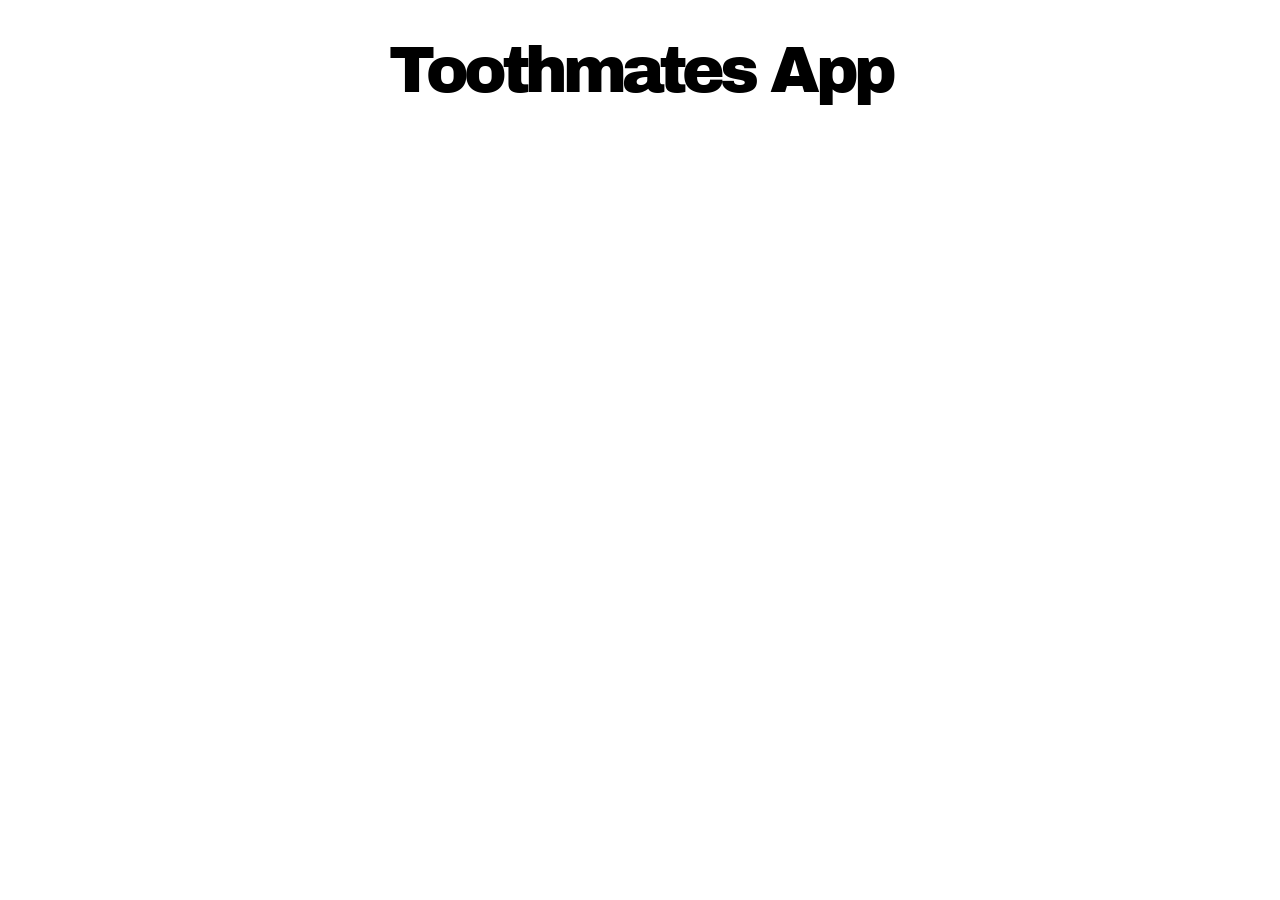
==== projects.html @ 2ac31344 "All projects button referencing projects.html" ====
<!DOCTYPE html>
<html lang="en">
<head>
    <meta charset="UTF-8">
    <meta name="viewport" content="width=device-width, initial-scale=1.0">
    <title>William Bank Sukjaem | Projects</title>
    <link rel="stylesheet" href="styles.css" />
    <link
      rel="icon"
      type="image/png"
      href="./assets/thirsty-Mimic-export.png"
    />
</head>
<body>
    <section id="toothmates-app">
        <div class="section-text">
            <h1 class="title">Toothmates App</h1>
        </div>
    </section>
    
</body>
</html>
---- styles.css ----
@import url("https://fonts.googleapis.com/css2?family=Archivo+Black&family=Merriweather+Sans:ital,wght@0,300..800;1,300..800&family=Ramabhadra&display=swap");

/* GENERAL */
* {
  margin: 0;
  padding: 0;
}

body {
  font-family: "Merriweather Sans", sans-serif;
}

html {
  scroll-behavior: smooth;
}

p {
  color: rgb(85, 85, 85);
}

/* TRANSITION */

a,
.btn {
  transition: all 0.3s ease-in-out;
}

/* DESKTOP NAV */

#side-navbar {
  position: fixed; /* Keeps the navbar fixed on the side */
  right: 5vh; /* Aligns it to the left of the viewport */
  top: 70vh; /* Centers it vertically */
  transform: translateY(-50%) rotate(90deg); /* Rotates the navbar */
  transform-origin: right center; /* Adju sts the rotation point */
  z-index: 1000;
  padding: 1rem;
}

#side-navbar .nav-links {
  list-style: none;
  display: flex;
  gap: 2rem;
  flex-direction: row; /* Keeps links in a row after rotation */
}

#side-navbar .nav-links a {
  font-family: "Archivo Black", sans-serif;
  font-weight: 400;
  font-style: normal;
  letter-spacing: -2px;
  color: black;
  text-decoration: none;
  font-size: 1.75rem;
}

#side-navbar .nav-links a:hover {
  color: royalblue;
  text-decoration: underline;
}

/* #side-navbar .home-side-nav.homeClicked {
  font-size: 2.5rem;
}

#side-navbar .projects-side-nav.projectsClicked {
  font-size: 2.5rem;
}

#side-navbar .contact-side-nav.contactClicked {
  font-size: 2.5rem;
} */

nav,
.nav-links {
  display: flex;
}

nav {
  justify-content: space-around;
  align-items: center;
  height: 17vh;
  position: sticky;
  top: 0;
  z-index: 1000;
}

.nav-links {
  gap: 2rem;
  list-style: none;
  font-size: 1.5rem;
}

a {
  color: black;
  text-decoration: none;
  text-decoration-color: white;
}

a:hover {
  color: royalblue;
  text-decoration: underline;
  text-underline-offset: 0.5rem;
  text-decoration-color: royalblue;
}

.nav-logo {
  font-family: "Ramabhadra", sans-serif;
  font-weight: 400;
  font-style: normal;
  font-size: 4rem;
  letter-spacing: -10px;
  color: black;
  outline: black solid 2px;
  padding-left: 0.5rem;
  padding-right: 1rem;
}

.nav-logo:hover {
  cursor: default;
}

/* HAMBURGER MENU */

/* .hamburger-nav {
  display: none;
}

.hamburger-nav {
  position: relative;
  display: inline-block;
}

.hamburger-icon {
  display: flex;
  flex-direction: column;
  justify-content: space-between;
  height: 24px;
  width: 30px;
  cursor: pointer;
} */

/* SECTION */

section {
  padding-top: 4vh;
  height: 96vh;
  margin: 0 10rem;
  box-sizing: border-box;
  min-height: fit-content;
}

.section-container {
  display: flex;
}

/* PROFILE SECTION */

#profile {
  display: flex;
  justify-content: center;
  gap: 5rem;
  height: 80vh;
}

.section-text {
  align-self: center;
  text-align: center;
}

.description {
  font-size: 1.5rem;
  font-weight: 600;
  padding-bottom: 1rem;
  color: royalblue;
}

.title {
  font-family: "Archivo Black", sans-serif;
  font-weight: 400;
  font-style: normal;
  font-size: 4rem;
  letter-spacing: -5px;
  text-align: center;
}

.tools {
  font-family: "Archivo Black", sans-serif;
  font-weight: 400;
  font-style: normal;
  font-size: 2.5rem;
  color: black;
  padding-top: 4rem;
  letter-spacing: -3px;
}

.tool-icons {
  display: flex;
  flex-wrap: wrap;
  justify-content: center;
  gap: 0.5rem;
  margin-top: 2rem;
}

.icon {
  display: flex;
  height: 50px;
  width: 50px;
  margin: 0 auto;
}

.btn-container {
  display: flex;
  justify-content: center;
  gap: 1rem;
}

.btn {
  font-weight: 600;
  transition: all 300ms ease-in-out;
  padding: 1rem;
  width: 8rem;
  border-radius: 2rem;
}

.btn-color-2 {
  border: rgb(53, 53, 53) 0.15rem solid;
}

.btn-color-1 {
  border: rgb(40, 88, 230) 0.15rem solid;
}

.btn-color-1:hover,
.btn-color-2:hover {
  cursor: pointer;
}

.btn-color-1 {
  background: royalblue;
  color: white;
}

.btn-color-2:hover {
  background: rgb(53, 53, 53);
  color: white;
}

.btn-color-1:hover {
  background: rgb(109, 146, 255);
  border: rgb(109, 146, 255);
}

.btn-color-2 {
  background: none;
}

.btn-color-2:hover {
  border: rgb(53, 53, 53) 0.15rem solid;
}

.btn-container {
  gap: 1rem;
}

/* PROJECTS SECTION */

#projects {
  margin-left: 12.5%;
  margin-right: 12.5%;
  height: auto;
  padding-bottom: 5vh;
}

.project-cards {
  display: grid;
  grid-template-columns: repeat(3, minmax(0, 1fr));
  gap: 1.25rem;
  margin-top: 2.5rem;
  width: 100%;
}

.project-card {
  background: rgb(245, 245, 245);
  border: rgb(163, 163, 163) 0.1rem solid;
  border-radius: 1.5rem;
  padding: 1rem;
  text-align: center;
  display: flex;
  flex-direction: column;
  align-items: center;
}

.project-card-img {
  width: 100%;
  aspect-ratio: 1;
  object-fit: cover;
  border-radius: 1rem;
  display: block;
}

.project-card-title {
  font-family: "Archivo Black", sans-serif;
  font-size: 1.25rem;
  font-weight: 400;
  letter-spacing: -1px;
  margin-top: 0.75rem;
  color: black;
}

.btn-project {
  margin-top: 0.75rem;
  background: white;
  border: rgb(53, 53, 53) 0.15rem solid;
  color: black;
  padding: 0.6rem 1.25rem;
  width: auto;
  border-radius: 2rem;
  font-size: 0.9rem;
  font-weight: 600;
  cursor: pointer;
}

.btn-project:hover {
  background: royalblue;
  border: rgb(40, 88, 230) 0.15rem solid;
  color: white;
}

.all-projects-btn {
  display: flex;
  justify-content: center;
  margin-top: 2rem;
}

.all-projects-btn .btn-project {
  margin-top: 0;
  padding: 0.75rem 1.75rem;
}

.details-container {
  padding: 1.5rem;
  flex: 1;
  background: white;
  border-radius: 2rem;
  border: rgb(53, 53, 53) 0.1rem solid;
  border-color: rgb(163, 163, 163);
  text-align: center;
}

/* ABOUT ME & CONTACT SECTIONS */

#about-me,
#contact {
  background: rgb(53, 53, 53);
  margin-left: 20%;
  margin-right: 20%;
  border-radius: 50px;
  height: auto;
  padding: 2.5rem 2rem;
}

#about-me {
  margin-bottom: 5vh;
}

#contact {
  margin-bottom: 5vh;
}

#about-me .title,
#contact .title {
  color: white;
}

#about-me .title {
  margin: 0;
}

#about-me .about-me-text {
  margin-top: 1.25rem;
  margin-bottom: 0;
  padding-bottom: 3.5rem;
  margin-inline: auto;
  max-width: 75%;
  color: white;
  font-size: clamp(0.8125rem, 0.75rem + 0.35vw, 1rem);
  letter-spacing: 1.5px;
  line-height: 1.6;
  text-align: left;
}

#contact p {
  margin-top: 0.75rem;
  color: white;
  font-size: 1rem;
  letter-spacing: 1.5px;
}

.contact-icons {
  display: flex;
  justify-content: center;
  align-items: center;
  gap: 1.5rem;
  margin-top: 1.25rem;
}

.contact-icon-btn {
  background: none;
  border: none;
  padding: 0;
  cursor: pointer;
}

.contact-icon {
  height: 50px;
  width: 50px;
  display: block;
  transition: transform 0.3s ease-in-out;
}

.contact-icon-btn:hover .contact-icon,
.contact-icons a:hover .contact-icon {
  transform: scale(1.1);
}

.copy-toast {
  position: fixed;
  top: 1.5rem;
  left: 50%;
  transform: translateX(-50%) translateY(-120%);
  z-index: 2000;
  display: flex;
  align-items: center;
  gap: 0.65rem;
  padding: 0.75rem 1.25rem;
  background: white;
  color: rgb(53, 53, 53);
  border-radius: 999px;
  box-shadow: 0 8px 24px rgba(0, 0, 0, 0.15);
  font-size: 0.95rem;
  font-weight: 600;
  opacity: 0;
  pointer-events: none;
  transition: transform 0.35s ease, opacity 0.35s ease;
}

.copy-toast--visible {
  transform: translateX(-50%) translateY(0);
  opacity: 1;
}

.copy-toast-icon {
  display: flex;
  align-items: center;
  justify-content: center;
  width: 1.5rem;
  height: 1.5rem;
  border-radius: 50%;
  background: rgb(34, 197, 94);
  color: white;
  flex-shrink: 0;
}

.copy-toast-icon svg {
  width: 0.85rem;
  height: 0.85rem;
}

@media (max-width: 768px) {
  .title {
    font-size: 3rem; /* Smaller font size for tablets */
    letter-spacing: -3px;
  }

  #side-navbar {
    right: 3vh;
  }

  #side-navbar .nav-links a {
    font-size: 1.5rem;
  }

  .description {
    font-size: 1.5rem;
  }

  .project-cards {
    grid-template-columns: repeat(2, minmax(0, 1fr));
  }

  #about-me .about-me-text {
    max-width: 85%;
    letter-spacing: 1px;
  }
}

@media (max-width: 480px) {
  .title {
    font-size: 2rem; /* Smaller font size for mobile devices */
    letter-spacing: -2px;
  }

  .description {
    font-size: 1rem;
  }

  #side-navbar {
    right: 2vh;
  }

  #side-navbar .nav-links a {
    font-size: 1rem;
  }

  .project-cards {
    grid-template-columns: 1fr;
  }

  #about-me .about-me-text {
    max-width: 100%;
    letter-spacing: 0.5px;
    line-height: 1.55;
  }
}
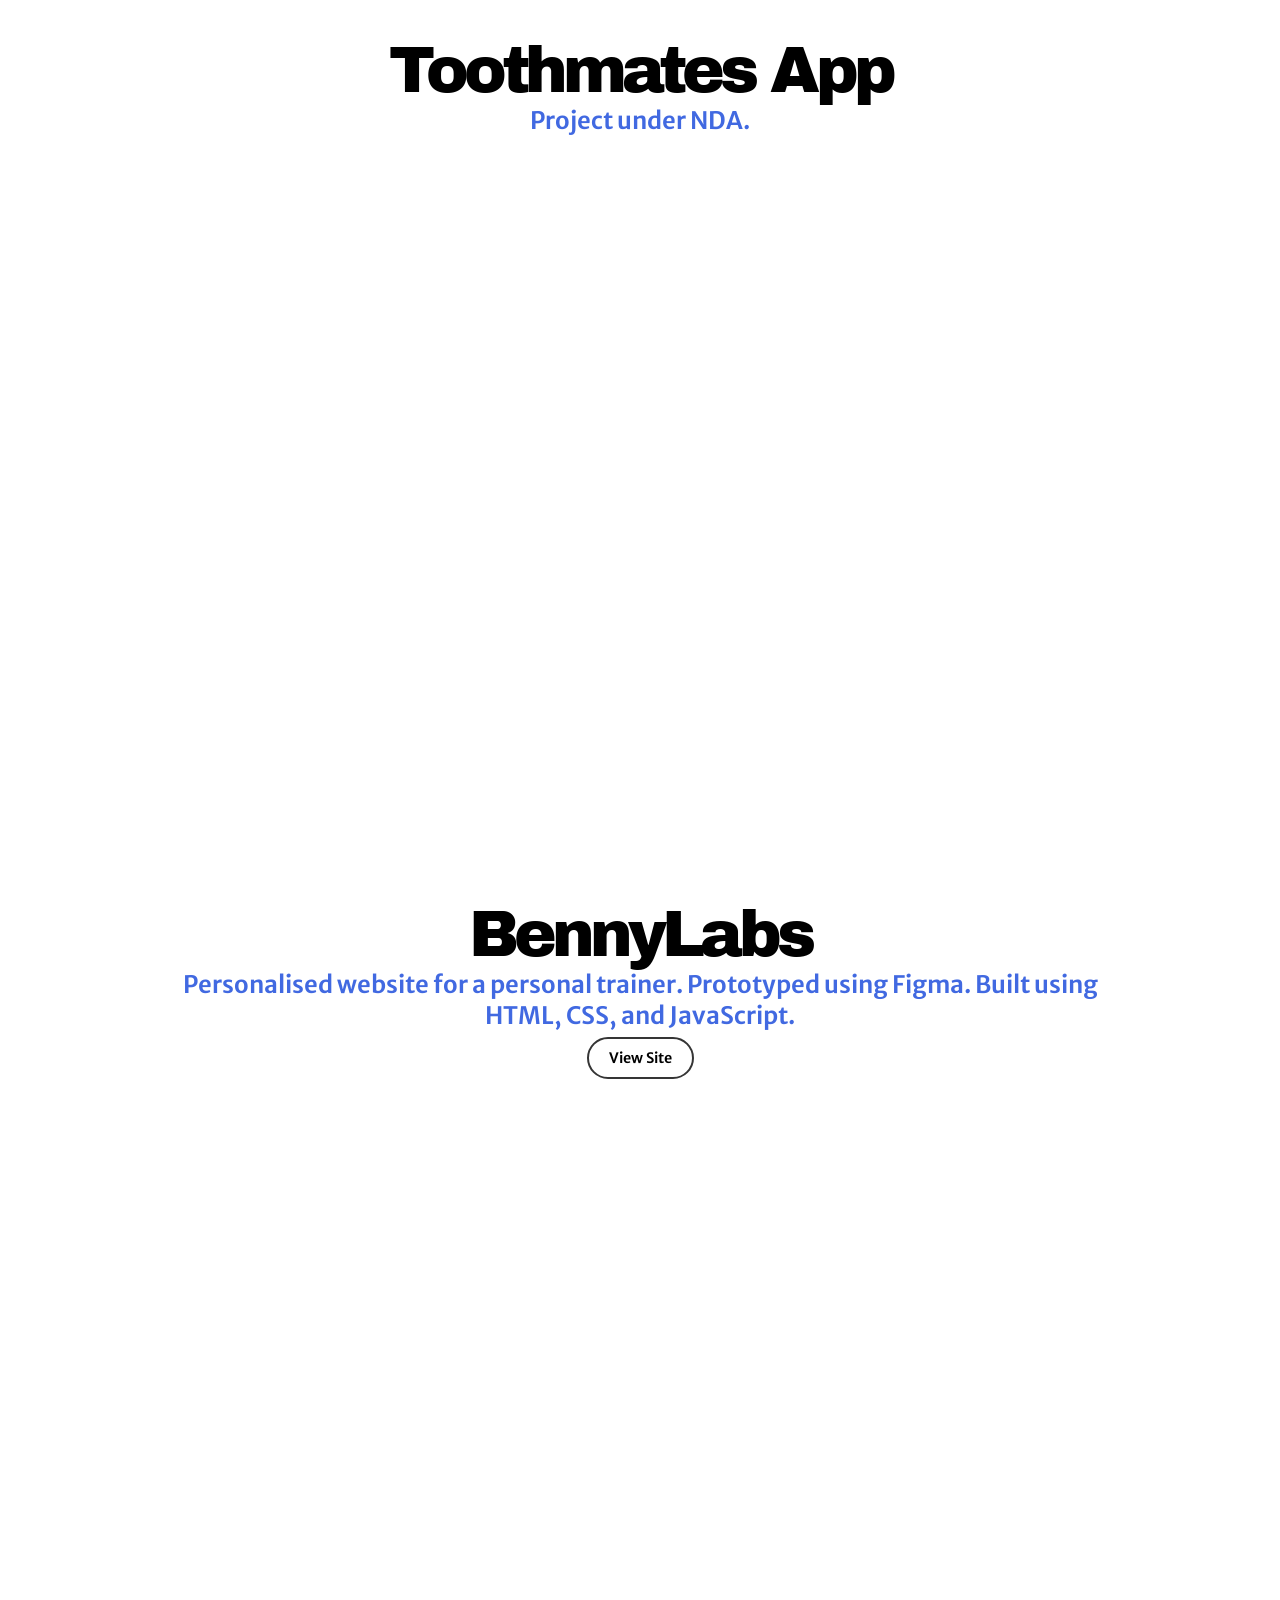
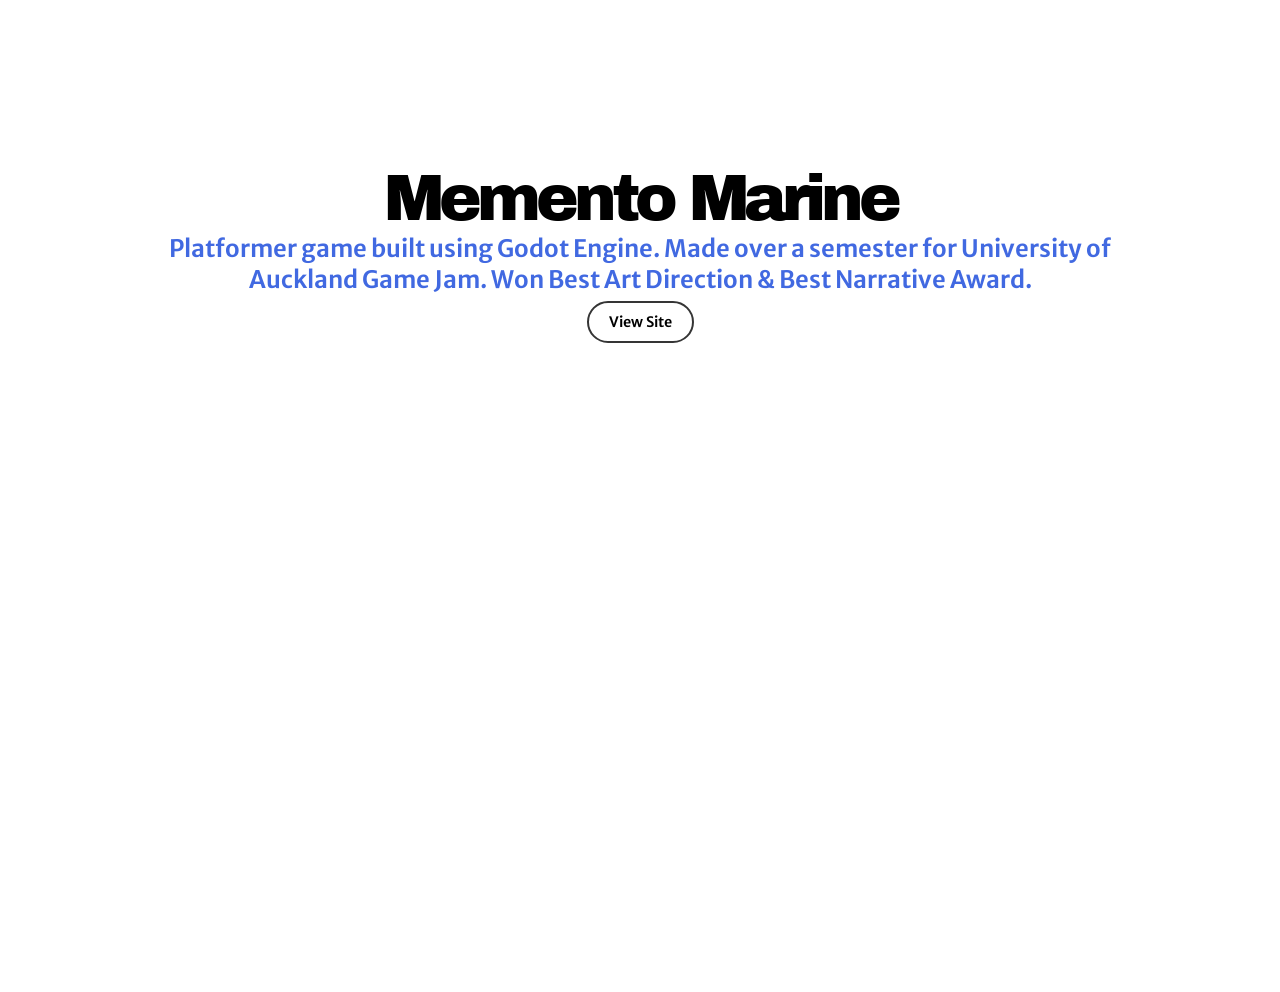
==== commit 5d96ae8f: "Added Project headings and buttons" ====
--- a/projects.html
+++ b/projects.html
@@ -15,6 +15,33 @@
     <section id="toothmates-app">
         <div class="section-text">
             <h1 class="title">Toothmates App</h1>
+            <p class="description">
+                Project under NDA.
+            </p>
+        </div>
+    </section>
+
+    <section id="bennylabs">
+        <div class="section-text">
+            <h1 class="title">BennyLabs</h1>
+            <p class="description">
+                Personalised website for a personal trainer. Prototyped using Figma. Built using HTML, CSS, and JavaScript.
+            </p>
+            <div class="bl-site-btn">
+                <a href="https://benny-labs-website.vercel.app/" class="btn btn-project" target="_blank">View Site</a>
+            </div>
+        </div>
+    </section>
+
+    <section id="memento-marine">
+        <div class="section-text">
+            <h1 class="title">Memento Marine</h1>
+            <p class="description">
+                Platformer game built using Godot Engine. Made over a semester for University of Auckland Game Jam. Won Best Art Direction & Best Narrative Award.
+            </p>
+            <div class="bl-site-btn">
+                <a href="https://hamsu-dev.itch.io/memento-marine" class="btn btn-project" target="_blank">View Site</a>
+            </div>
         </div>
     </section>
     
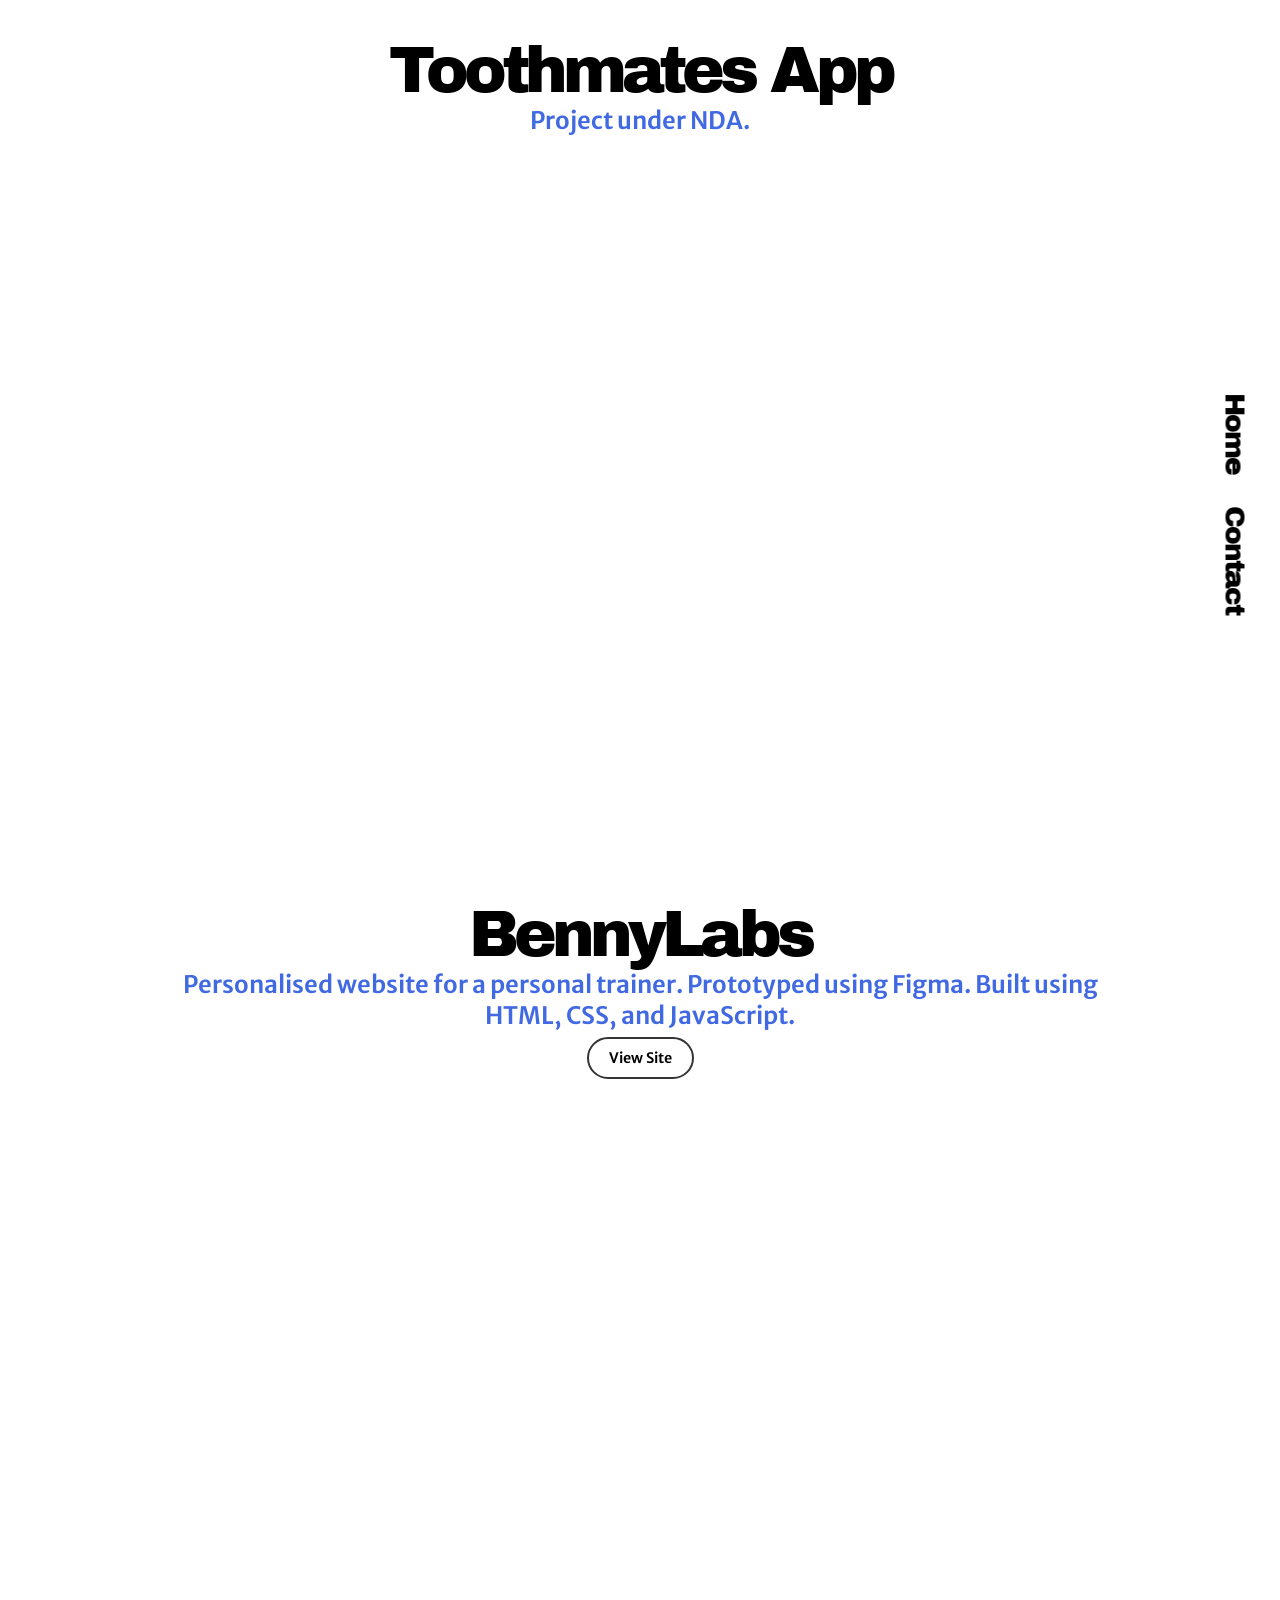
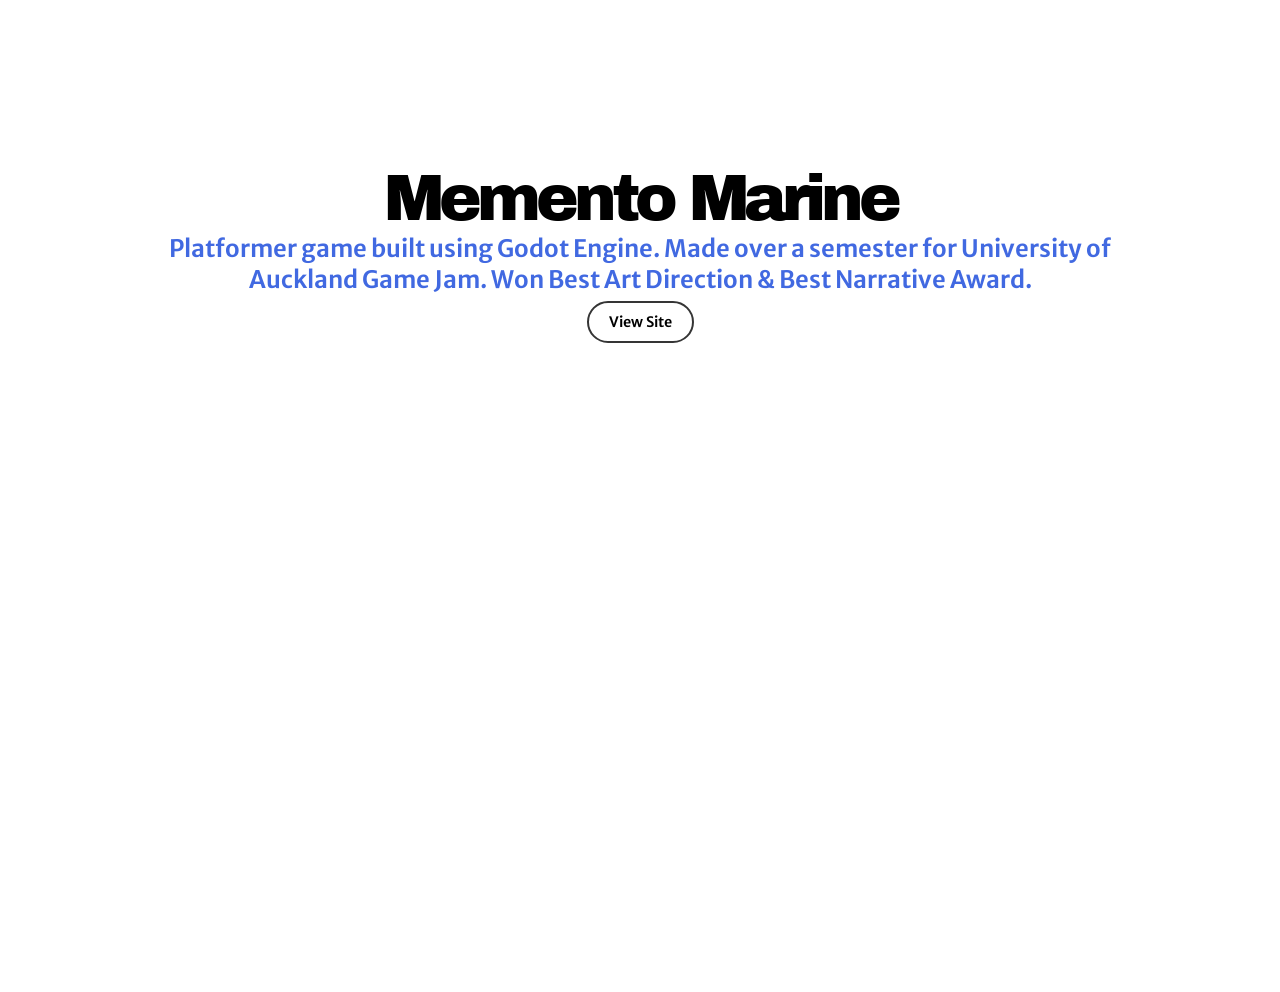
==== commit f24eb540: "nav bar added to projects section" ====
--- a/projects.html
+++ b/projects.html
@@ -12,6 +12,17 @@
     />
 </head>
 <body>
+
+    <nav id="side-navbar">
+        <div>
+            <ul class="nav-links">
+            <li><a class="home-side-nav" onclick="this.classList.toggle('homeClicked')" href="index.html">Home</a></li>
+            <li><a class="contact-side-nav" onclick="this.classList.toggle('contactClicked')" href="index.html#contact">Contact</a></li>
+            </ul>
+        </div>  
+    </nav>
+
+    
     <section id="toothmates-app">
         <div class="section-text">
             <h1 class="title">Toothmates App</h1>
--- a/styles.css
+++ b/styles.css
@@ -523,3 +523,6 @@
     line-height: 1.55;
   }
 }
+
+/* PROJECTS PAGE SPECIFIC STYLES */
+
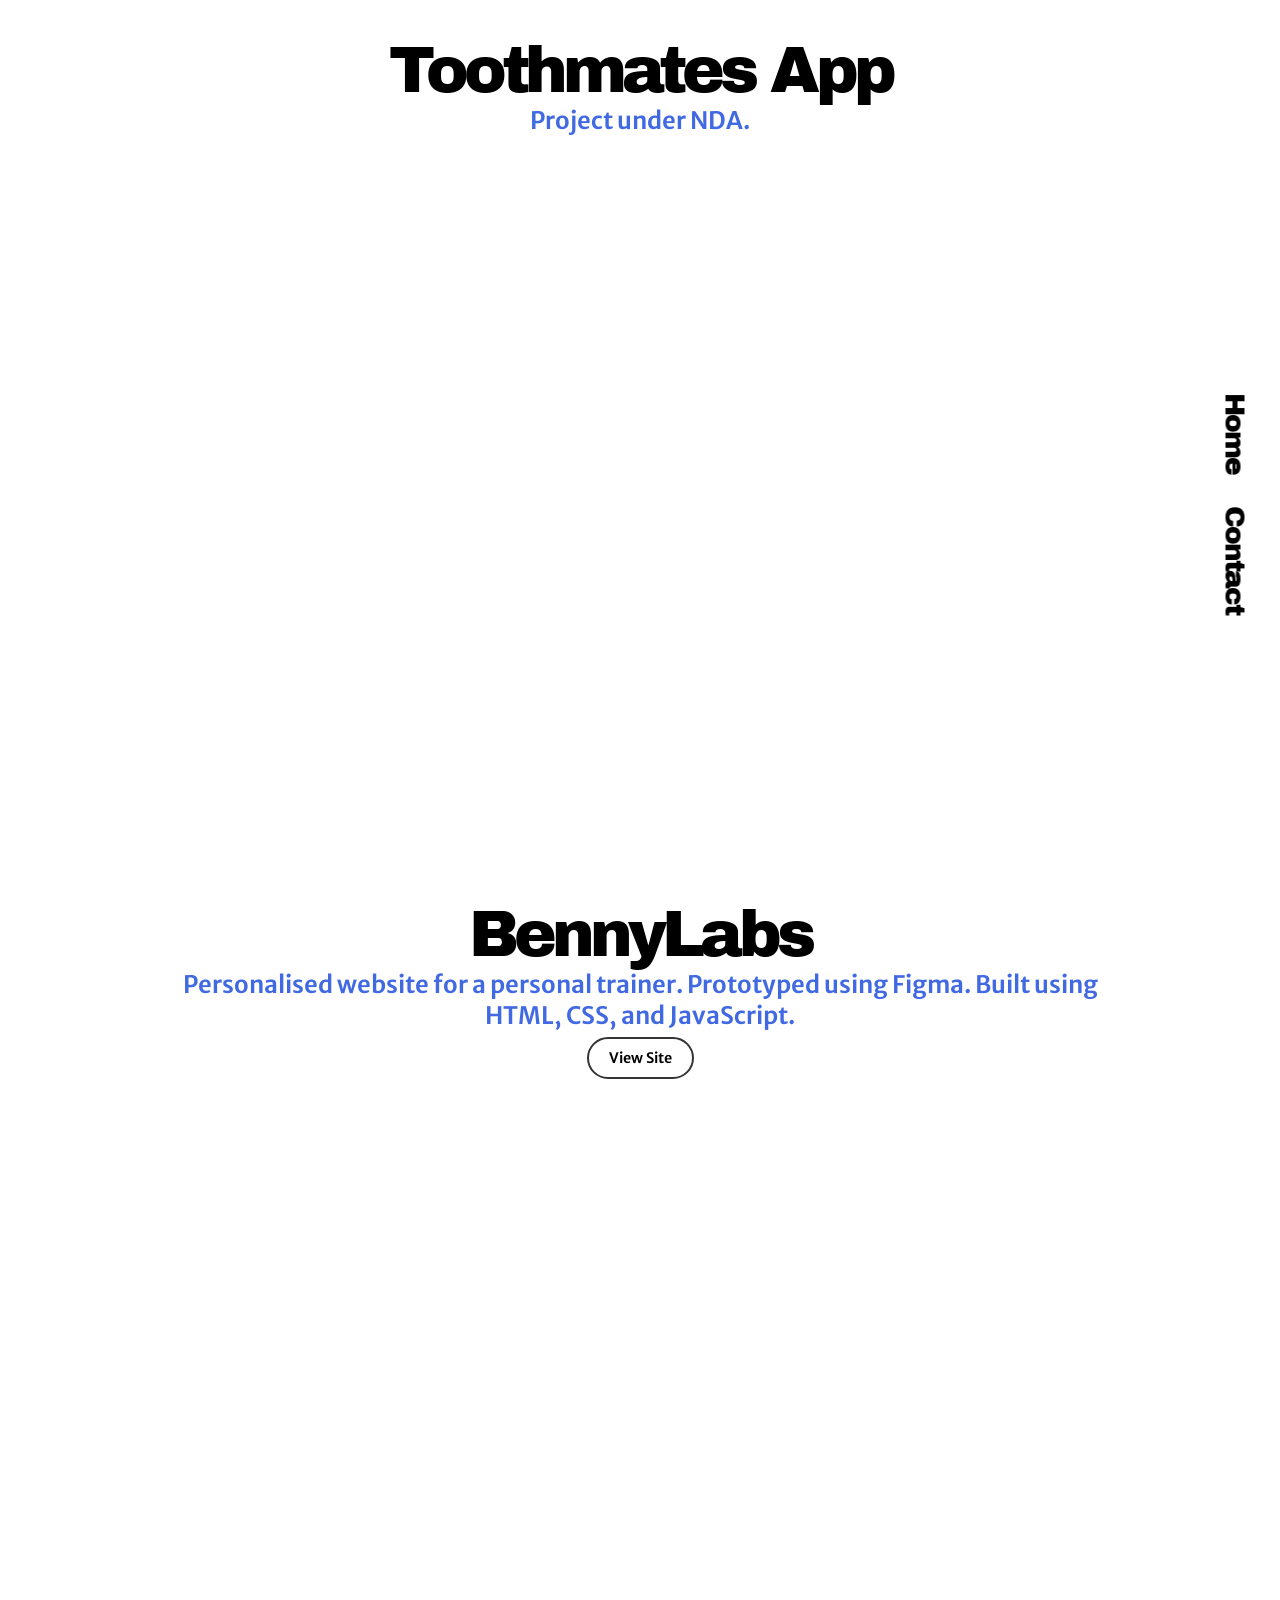
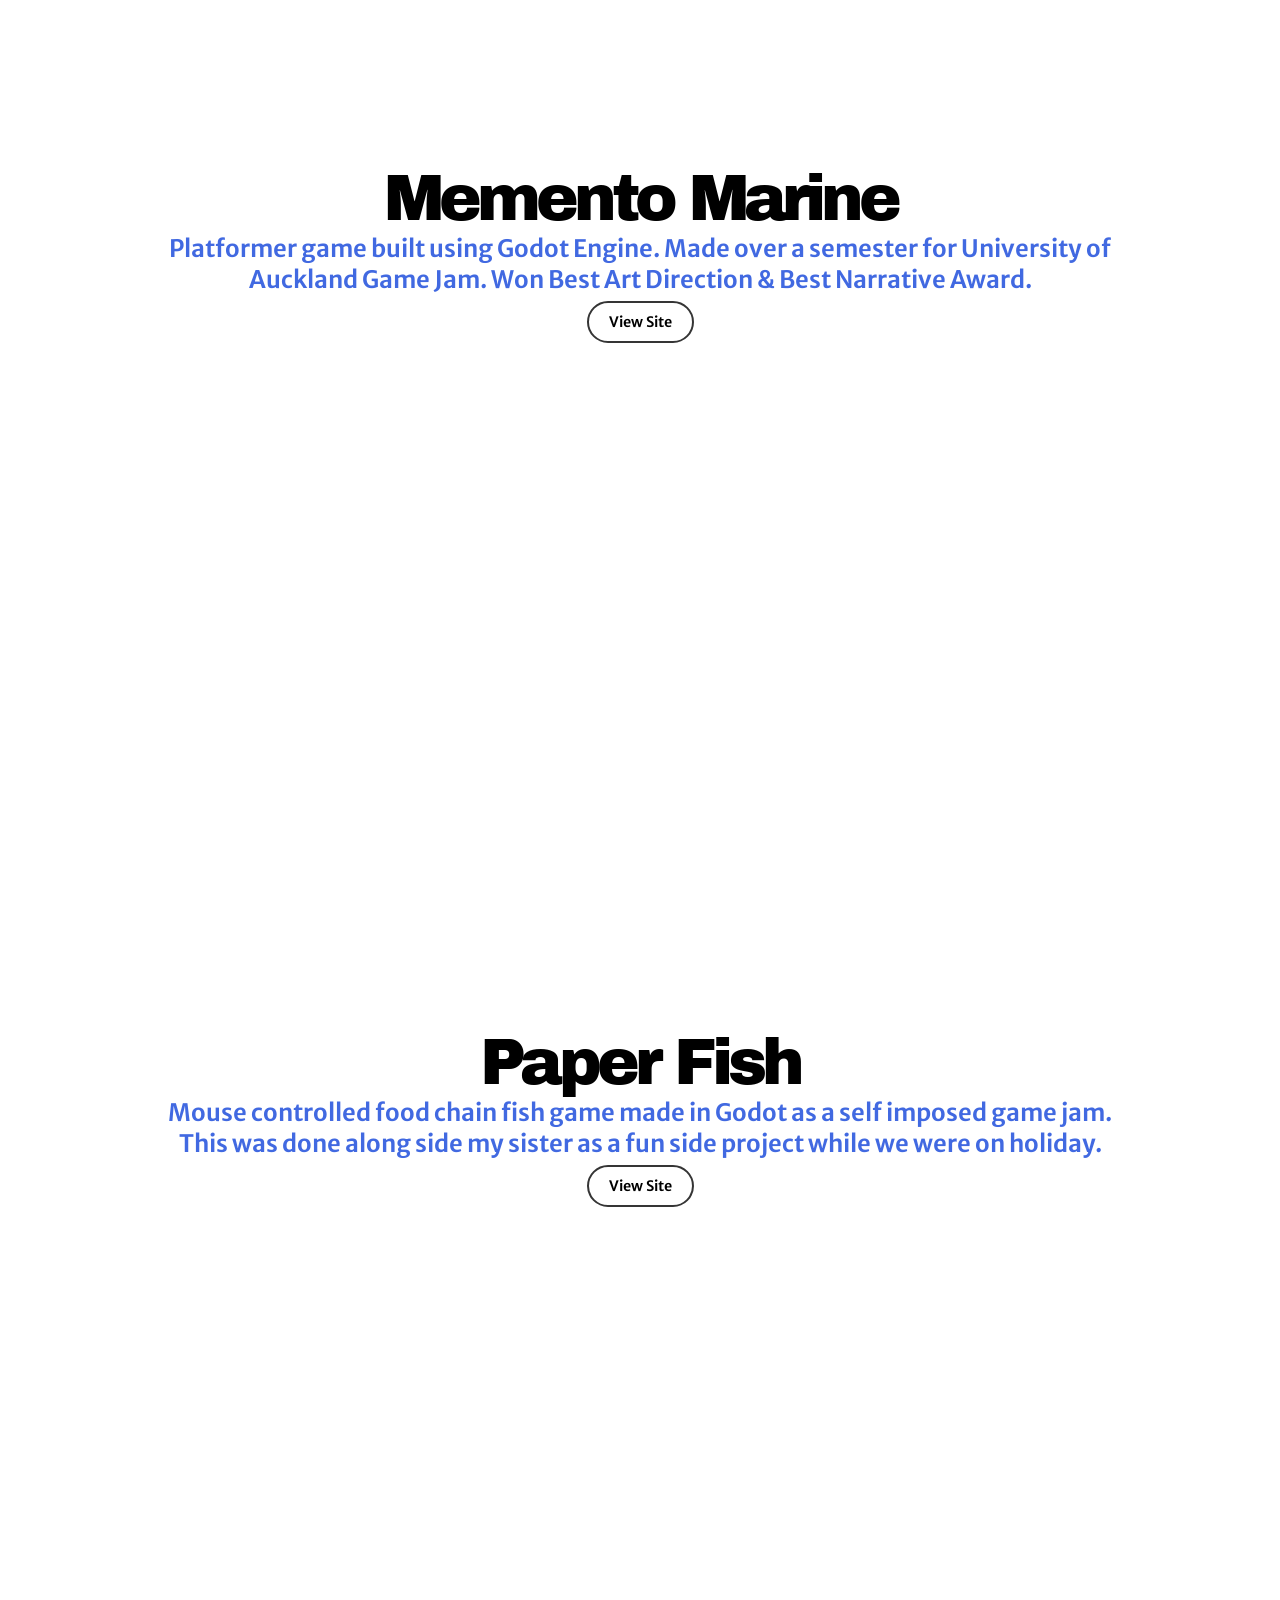
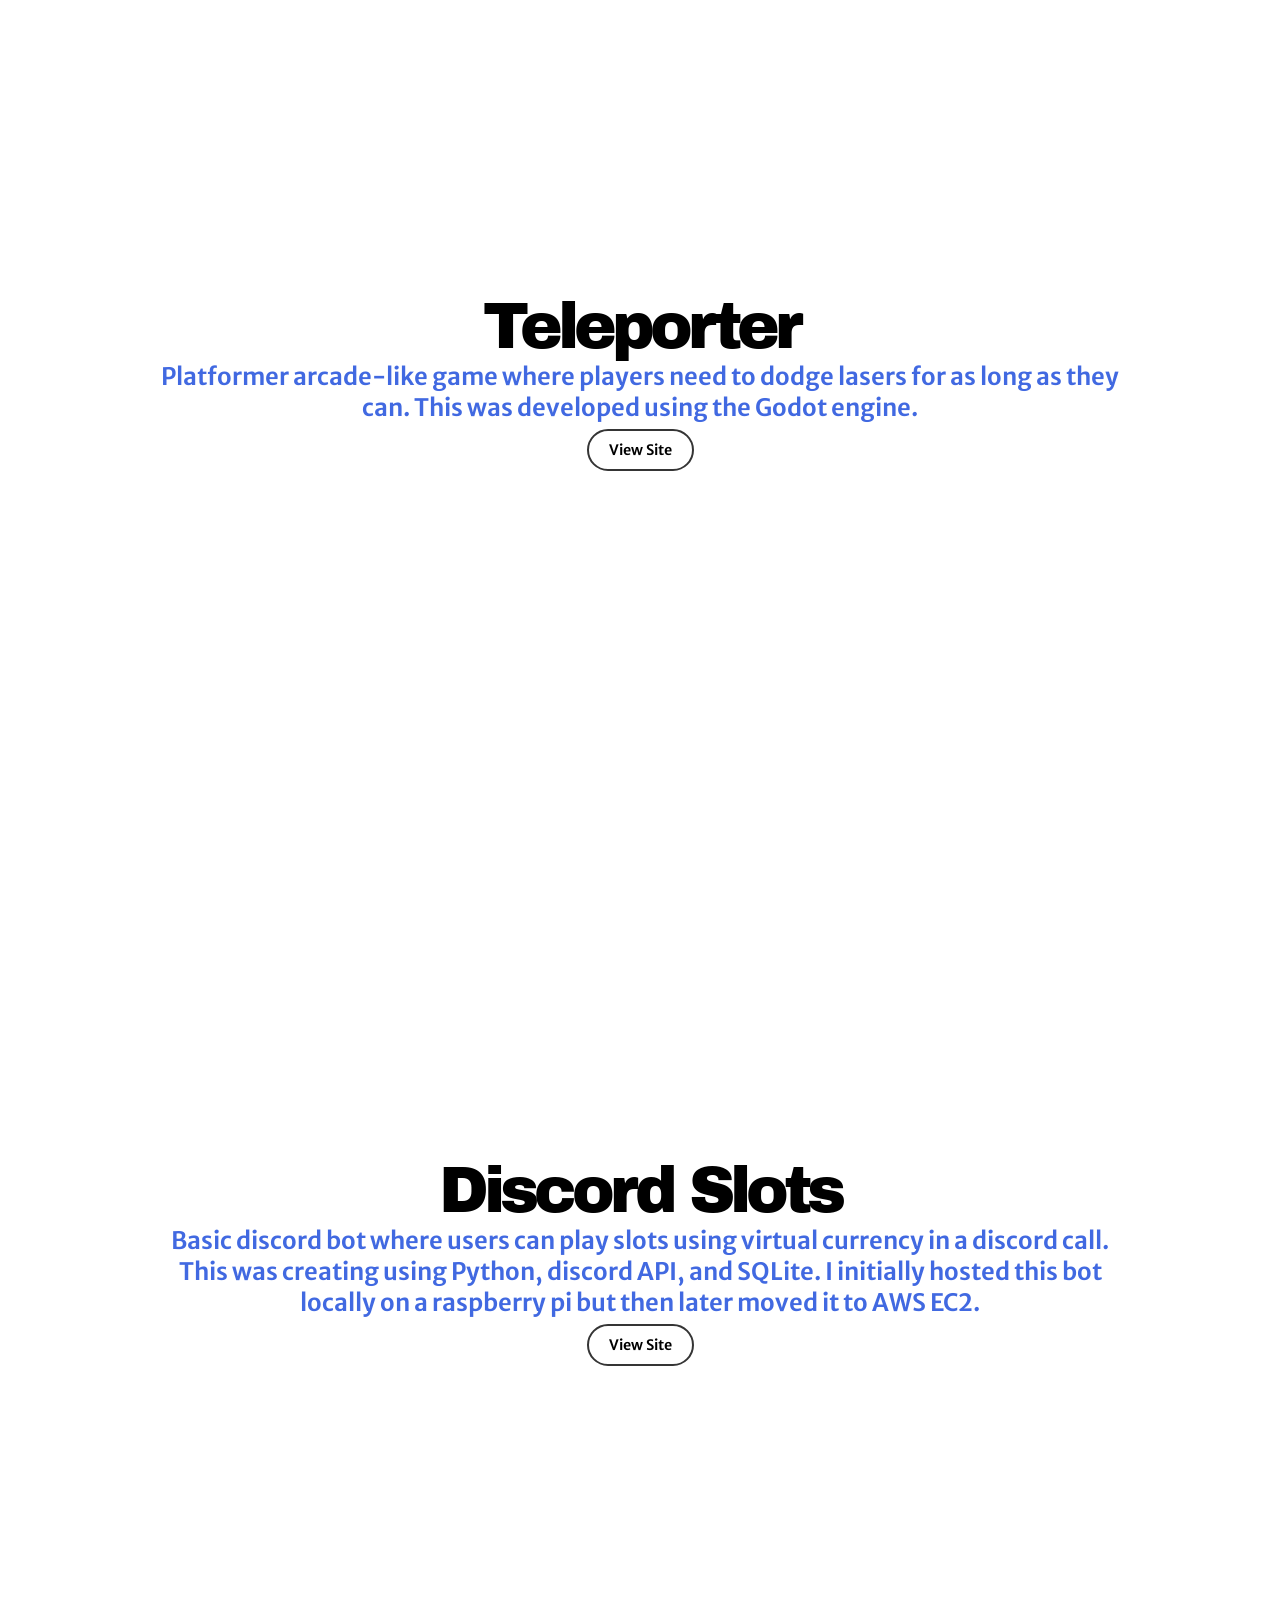
==== commit 9b73a031: "Added more sections to the projects page" ====
--- a/projects.html
+++ b/projects.html
@@ -55,6 +55,42 @@
             </div>
         </div>
     </section>
+
+    <section id="paper-fish">
+        <div class="section-text">
+            <h1 class="title">Paper Fish</h1>
+            <p class="description">
+                Mouse controlled food chain fish game made in Godot as a self imposed game jam. This was done along side my sister as a fun side project while we were on holiday.
+            </p>
+            <div class="bl-site-btn">
+                <a href="https://wills00.itch.io/paperfish" class="btn btn-project" target="_blank">View Site</a>
+            </div>
+        </div>
+    </section>
+
+    <section id="teleporter">
+        <div class="section-text">
+            <h1 class="title">Teleporter</h1>
+            <p class="description">
+                Platformer arcade-like game where players need to dodge lasers for as long as they can. This was developed using the Godot engine.
+            </p>
+            <div class="bl-site-btn">
+                <a href="https://wills00.itch.io/teleporter" class="btn btn-project" target="_blank">View Site</a>
+            </div>
+        </div>
+    </section>
+
+    <section id="discord-pokies">
+        <div class="section-text">
+            <h1 class="title">Discord Slots</h1>
+            <p class="description">
+                Basic discord bot where users can play slots using virtual currency in a discord call. This was creating using Python, discord API, and SQLite. I initially hosted this bot locally on a raspberry pi but then later moved it to AWS EC2.
+            </p>
+            <div class="bl-site-btn">
+                <a href="https://github.com/Willsu00/Wills-Discord-Bot" class="btn btn-project" target="_blank">View Site</a>
+            </div>
+        </div>
+    </section>
     
 </body>
 </html>
